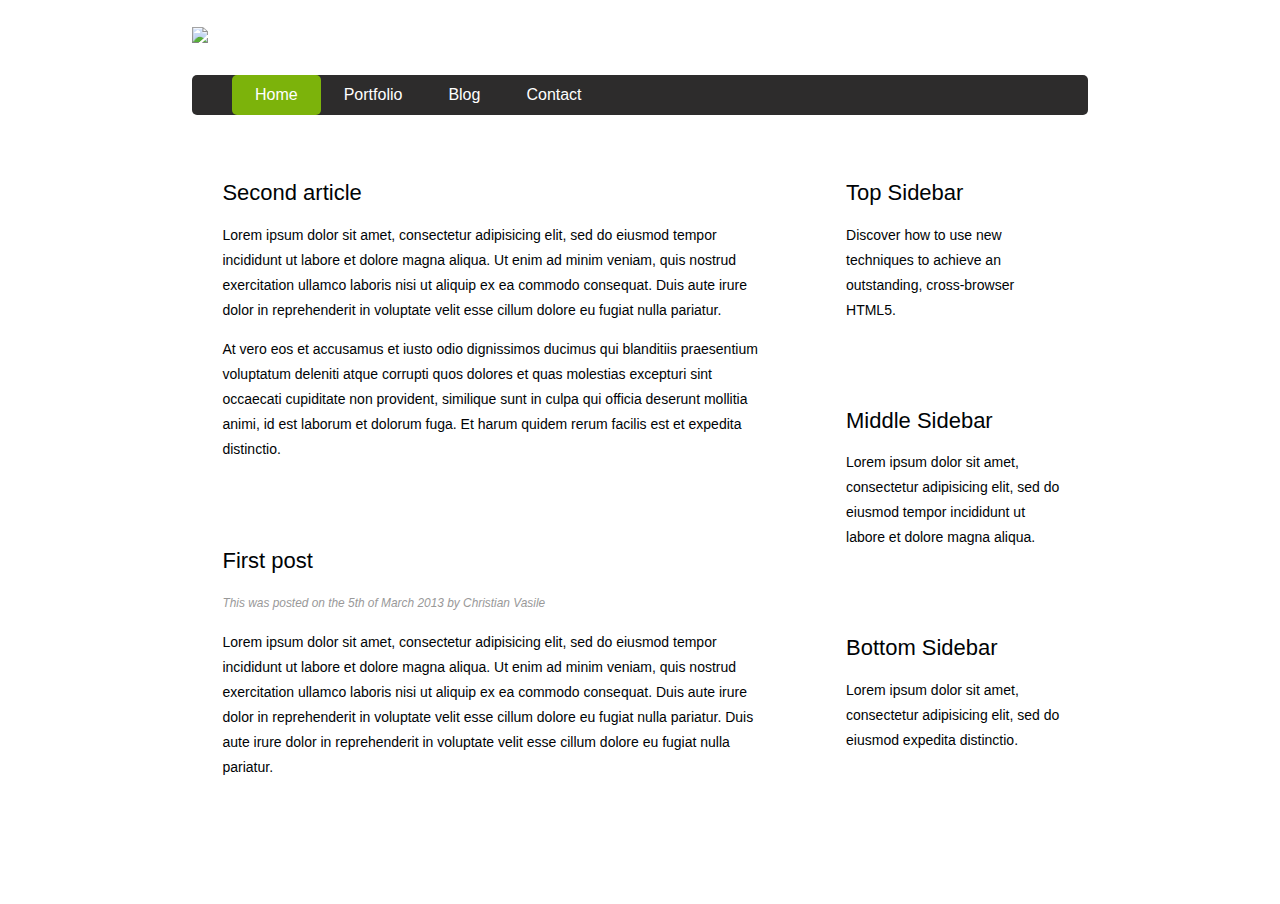
==== index.html @ ff4a73d7 "Add files via upload" ====
<!DOCTYPE html>
<html lang="en">
<head>
	<title>Skolasdarbs_v2</title>
	<meta charset="utf-8" />
	<link rel="stylesheet" href="style.css" type="text/css" />
		
		<link rel="icon" href="images/favicon.ico" type="image/x-icon" />

	<meta name="viewport" content="width=device-width, initial-scale=1.0">

</head>

<body class="body">
	
	<header class="mainHeader">
		<img src="img/logo.png">
		<nav><ul>
			<li class="active"><a href="http://jh.id.lv">Home</a></li>
			<li><a href="#">Portfolio</a></li>
			<li><a href="#">Blog</a></li>
			<li><a href="#">Contact</a></li>
		</ul></nav>
	</header>
		
	<div class="mainContent">
		<div class="content">	
				<article class="topcontent">	
					<header>
						<h2>Second article</h2>
					</header>
					
					<footer>
						<p class="post-info"></p>
					</footer>
					
					<content>
						<p>Lorem ipsum dolor sit amet, consectetur adipisicing elit, sed do eiusmod tempor incididunt ut labore et dolore magna aliqua. Ut enim ad minim veniam, quis nostrud exercitation ullamco laboris nisi ut aliquip ex ea commodo consequat. Duis aute irure dolor in reprehenderit in voluptate velit esse cillum dolore eu fugiat nulla pariatur. </p>
						<p>At vero eos et accusamus et iusto odio dignissimos ducimus qui blanditiis praesentium voluptatum deleniti atque corrupti quos dolores et quas molestias excepturi sint occaecati cupiditate non provident, similique sunt in culpa qui officia deserunt mollitia animi, id est laborum et dolorum fuga. Et harum quidem rerum facilis est et expedita distinctio.</p>
					</content>
					
				</article>

				<article class="bottomcontent">	
					<header>
						<h2>First post</h2>
					</header>

					<footer>
						<p class="post-info">This was posted on the 5th of March 2013 by Christian Vasile</p>
					</footer>
					
					<content>
						<p>Lorem ipsum dolor sit amet, consectetur adipisicing elit, sed do eiusmod tempor incididunt ut labore et dolore magna aliqua. Ut enim ad minim veniam, quis nostrud exercitation ullamco laboris nisi ut aliquip ex ea commodo consequat. Duis aute irure dolor in reprehenderit in voluptate velit esse cillum dolore eu fugiat nulla pariatur. Duis aute irure dolor in reprehenderit in voluptate velit esse cillum dolore eu fugiat nulla pariatur.</p>
					</content>
				
				</article>
		</div>
			
				<aside class="top-sidebar">
					<article>
					<h2>Top Sidebar</h2>
					<p>Discover how to use new techniques to achieve an outstanding, cross-browser HTML5.</p>
				    </article>
				</aside>
				
				<aside class="middle-sidebar">
					<article>
					<h2>Middle Sidebar</h2>
					<p>Lorem ipsum dolor sit amet, consectetur adipisicing elit, sed do eiusmod tempor incididunt ut labore et dolore magna aliqua.</p>
				    </article>
				</aside>				

				<aside class="bottom-sidebar">
					<article>
					<h2>Bottom Sidebar</h2>
					<p>Lorem ipsum dolor sit amet, consectetur adipisicing elit, sed do eiusmod expedita distinctio.</p>
				    </article>
				</aside>	
	</div>
	
	<footer class="mainFooter">
		<p>Copyright &copy; 2016  -GV-  </p>
	</footer>

</body>
</html>
---- style.css ----
/* ===========================
   ======= Body style ======== 
   =========================== */
   
body {
	background-image: url('images/back4.jpg');
	color: #000305;
	font-size: 87.5%; /* Base font size: 14px */
	font-family: 'Trebuchet MS', Trebuchet, 'Lucida Sans Unicode', 'Lucida Grande', 'Lucida Sans', Arial, sans-serif;
	line-height: 1.429;
	margin: 0;
	padding: 0;
	text-align: left;
	 no-repeat center center fixed;
	  -webkit-background-size: cover;
    -moz-background-size: cover;
    -o-background-size: cover;
    background-size: cover;
   background-repeat: no-repeat;
    background-attachment: fixed;
    
	}
	
.body {
	clear: both; 
	margin: 0 auto; 
	width: 70%;
}
	
/* ===========================
   ========= Headings ======== 
   =========================== */
h2 {font-size: 1.571em}	/* 22px */
h3 {font-size: 1.429em}	/* 20px */
h4 {font-size: 1.286em}	/* 18px */
h5 {font-size: 1.143em}	/* 16px */
h6 {font-size: 1em}		/* 14px */

h2, h3, h4, h5, h6 {
	font-weight: 400;
	line-height: 1.1;
	margin-bottom: .8em;
}

/* ===========================
   ======= Anchor style ====== 
   =========================== */
a {
	outline: 0;
	}

a img {
	border: 0px; 
	text-decoration: none;
}

a:link, a:visited {
	color: #CF5C3F;
	padding: 0 1px;
	text-decoration: none;
}

a:hover, a:active {
	background-color: #CF5C3F;
	color: #fff;
	text-decoration: none;
}

/* ===========================
   ===== Main Navigation ===== 
   =========================== */
   
.mainHeader nav {
	background: #2d2c2c;
	font-size: 1.143em;
	height: 40px;
	line-height: 30px;
	margin: 0 auto 30px auto;
	text-align: center;
	border-radius: 5px;
	-moz-border-radius: 5px;
	-webkit-border-radius: 5px;
}
	
.mainHeader nav ul {
	list-style: none; 
	margin: 0 auto;
}

.mainHeader nav ul li {
	float: left; 
	display: inline; 
}
	
.mainHeader nav a:link, .mainHeader nav a:visited {
	color: #fff;
	display: inline-block;
	height: 30px;
	padding: 5px 23px;
	text-decoration: none;
}
.mainHeader nav a:hover, .mainHeader nav a:active,
.mainHeader nav .active a:link, .mainHeader nav .active a:visited {
	background: #7cb30b;
	color: #fff;
	text-shadow: none !important;
}
	
.mainHeader nav li a {
	border-radius: 5px;
	-moz-border-radius: 5px;
	-webkit-border-radius: 5px;
}

.mainHeader img {
	width: 30%;
	height: auto;
	margin: 3% 0;
}

/* ===========================
   ======= Content Area ====== 
   =========================== */

.mainContent {
	overflow: hidden;
	line-height: 25px;
	border-radius: 5px;
	-moz-border-radius: 5px;
	-webkit-border-radius: 5px;
}

.topcontent {
	background-color: #FFF;
	border-radius: 5px;
	-moz-border-radius: 5px;
	-webkit-border-radius: 5px;	
	padding: 3% 5%;	
	margin-bottom: 3%;
}

.bottomcontent {
	background-color: #FFF;	
	border-radius: 5px;
	-moz-border-radius: 5px;
	-webkit-border-radius: 5px;	
	padding: 3% 5%;
}

.content {
	width: 68%;
	float: left;
	border-radius: 5px;
	-moz-border-radius: 5px;
	-webkit-border-radius: 5px;	
}

.post-info {
	font-style: italic;
	color: #999;
	font-size: 85%;
}

/* ===========================
   ======== Sidebar ========== 
   =========================== */

.top-sidebar {
	width: 24%;
	float: left;
	margin-left: 2%;
	border-radius: 5px;
	-moz-border-radius: 5px;
	-webkit-border-radius: 5px;	
	background-color: #FFF;	
	padding: 2% 3%;
	margin-bottom: 2%;
}

.middle-sidebar {
	width: 24%;
	float: left;
	margin-left: 2%;
	border-radius: 5px;
	-moz-border-radius: 5px;
	-webkit-border-radius: 5px;	
	background-color: #FFF;	
	padding: 2% 3%;
	margin-bottom: 2%;
}

.bottom-sidebar {
	width: 24%;
	float: left;
	margin-left: 2%;
	border-radius: 5px;
	-moz-border-radius: 5px;
	-webkit-border-radius: 5px;	
	background-color: #FFF;	
	padding: 2% 3%;
}

/* ===========================
   ========= Footer ========== 
   =========================== */

.mainFooter {
	width: 100%;
	float: left;
	margin-top: 2%;
	margin-bottom: 2%;
	padding-left: 0;
	 background-image: url("images/footer.gif");
	border-radius: 5px;
	-moz-border-radius: 5px;
	-webkit-border-radius: 5px;	
	color: #FFF;	
	text-align: center;
}

.mainFooter p {
	width: 91%;
	margin: 2% auto;
}

/* ===========================
   ====== Media Queries ====== 
   =========================== */

@media only screen and (min-width : 150px) and (max-width : 780px)
{
	.body {
		clear: both; 
		margin: 0 auto; 
		width: 90%;
		font-size: 90%;
	}
	
	.mainHeader nav {
		background: #666;
		font-size: 1.143em;
		height: 160px;
		line-height: 30px;
		margin-bottom: 0;
		border-radius: 5px;
		-moz-border-radius: 5px;
		-webkit-border-radius: 5px;
	}
		
	.mainHeader nav ul {
		list-style: none; 
		margin: 0 auto;
		padding-left: 0;
	}
	
	.mainHeader nav li {
		margin-left: 0 auto;
		width: 100%;
	}
	
	.mainHeader nav a:link, .mainHeader nav a:visited {
		color: #FFF;
		display: block;
		height: 30px;
		padding: 5px 0;
		text-decoration: none;
	}
	
	.mainHeader nav a:active,
	.mainHeader nav .active a:link, .mainHeader nav .active a:visited {
		background: #CF5C3F;
		color: #fff;
		text-shadow: none !important;
	}
		
	.mainHeader nav li a {
		border-radius: 5px;
		-moz-border-radius: 5px;
		-webkit-border-radius: 5px;
			
		border-radius: 5px;
		-moz-border-radius: 5px;
		-webkit-border-radius: 5px;
	}
	
	.mainHeader img {
		width: 100%;
		height: auto;
		margin-bottom: 3%;
	}
	
	.mainContent {
		overflow: hidden;
		line-height: 25px;
		border-radius: 5px;
		-moz-border-radius: 5px;
		-webkit-border-radius: 5px;
		margin-top: 4%;
		margin-bottom: 2%;
	}
	
	.topcontent {
		background-color: #FFF;
		border-radius: 5px;
		-moz-border-radius: 5px;
		-webkit-border-radius: 5px;	
		padding: 2% 5%;
		margin-bottom: 4%;
	}
	
	.bottomcontent {
		background-color: #FFF;	
		border-radius: 5px;
		-moz-border-radius: 5px;
		-webkit-border-radius: 5px;	
		padding: 2% 5%;
	}
	
	.content {
		width: 100%;
		float: left;
		border-radius: 5px;
		-moz-border-radius: 5px;
		-webkit-border-radius: 5px;	
	}	

	.post-info {
		display: none;
	}
	
	.top-sidebar {
		width: 86%;
		float: left;
		border-radius: 5px;
		-moz-border-radius: 5px;
		-webkit-border-radius: 5px;	
		background-color: #FFF;	
		margin-top: 4%;
		margin-left: 0;
		padding: 0 7%;
		margin-bottom: 0;		
	}
	
	.top-sidebar p {
		width: 90%;
	}

	.middle-sidebar {
		width: 86%;
		float: left;
		border-radius: 5px;
		-moz-border-radius: 5px;
		-webkit-border-radius: 5px;	
		background-color: #FFF;	
		margin-top: 4%;
		margin-left: 0;
		padding: 0 7%;
		margin-bottom: 0;	
	}
	
	.middle-sidebar p {
		width: 90%;
	}
	
	.bottom-sidebar {
		width: 86%;
		float: left;
		border-radius: 5px;
		-moz-border-radius: 5px;
		-webkit-border-radius: 5px;	
		background-color: #FFF;	
		margin-top: 4%;
		margin-left: 0%;
		padding: 0 7%;
		margin-bottom: 1%;
	}
	
	.bottom-sidebar p {
		width: 90%;
	}
		
	.mainFooter {
		width: 100%;
		float: left;
		margin: 2% 0;
		padding-left: 0;
		 background-image: url("images/footer.gif");
		border-radius: 5px;
		-moz-border-radius: 5px;
		-webkit-border-radius: 5px;	
		color: #FFF;	
	}
	
	.mainFooter p {
		width: 86%;
		margin: 2% auto;
	}
}
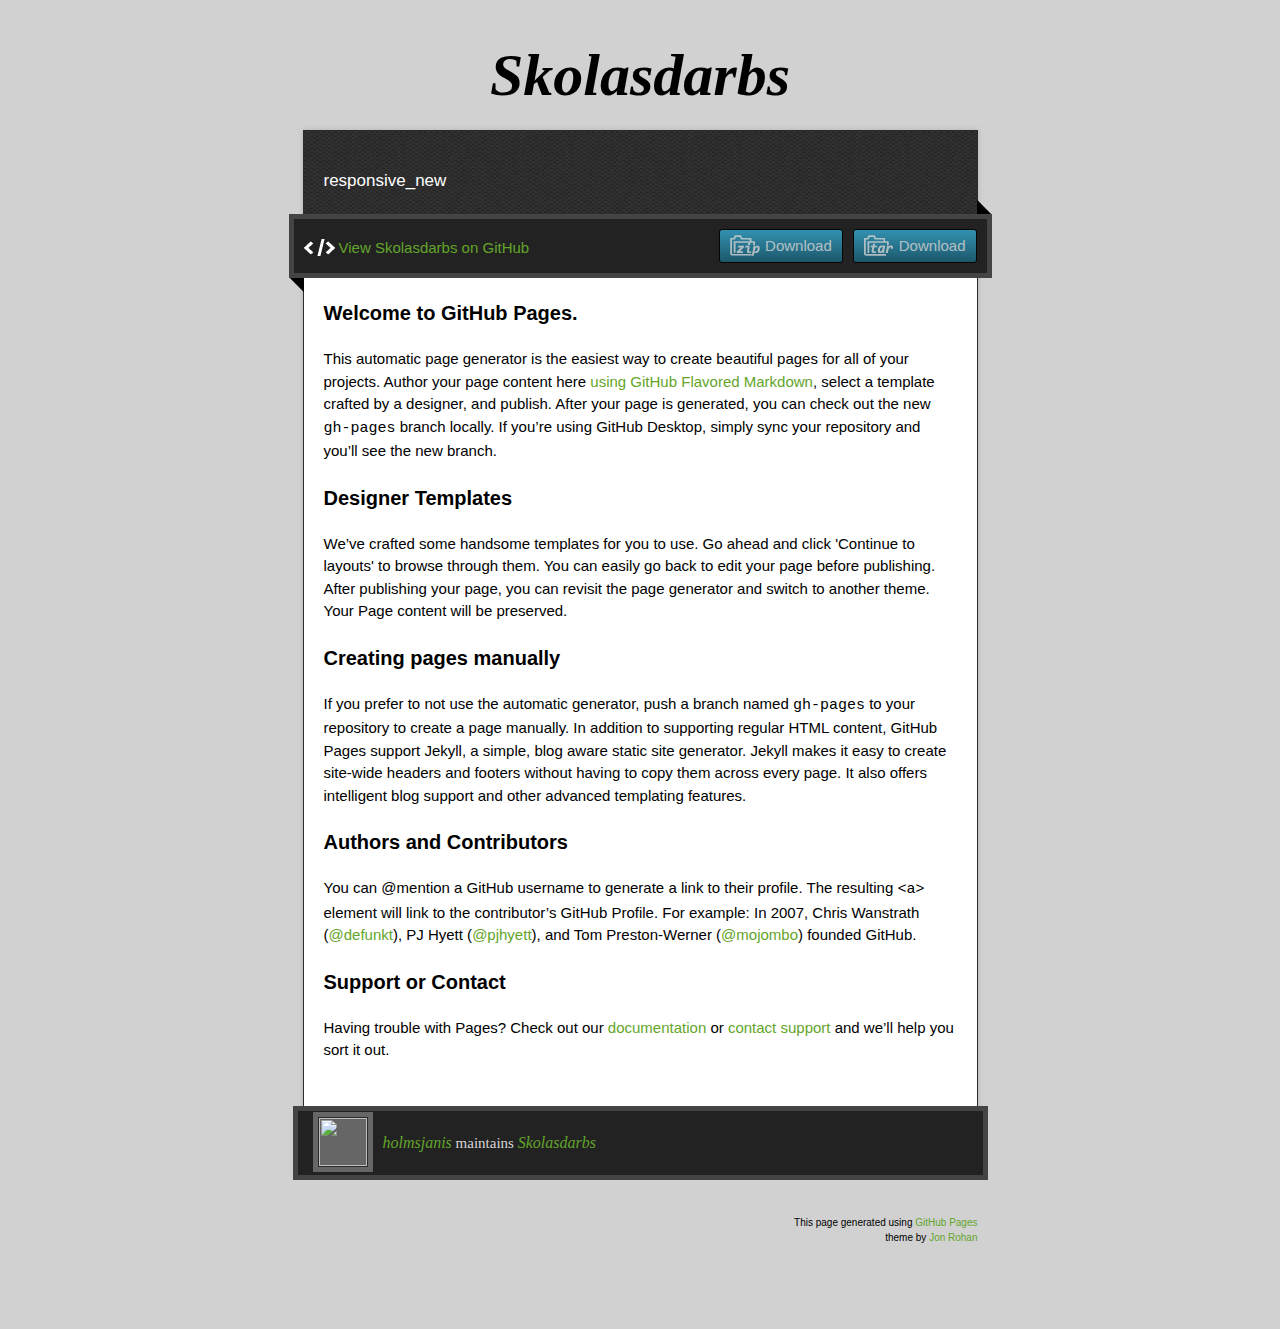
==== commit 41d675a2: "Create gh-pages branch via GitHub" ====
--- a/index.html
+++ b/index.html
@@ -1,88 +1,85 @@
-
-<!DOCTYPE html>
-<html lang="en">
-<head>
-	<title>Skolasdarbs_v2</title>
-	<meta charset="utf-8" />
-	<link rel="stylesheet" href="style.css" type="text/css" />
-		
-		<link rel="icon" href="images/favicon.ico" type="image/x-icon" />
-
-	<meta name="viewport" content="width=device-width, initial-scale=1.0">
-
-</head>
-
-<body class="body">
-	
-	<header class="mainHeader">
-		<img src="img/logo.png">
-		<nav><ul>
-			<li class="active"><a href="http://jh.id.lv">Home</a></li>
-			<li><a href="#">Portfolio</a></li>
-			<li><a href="#">Blog</a></li>
-			<li><a href="#">Contact</a></li>
-		</ul></nav>
-	</header>
-		
-	<div class="mainContent">
-		<div class="content">	
-				<article class="topcontent">	
-					<header>
-						<h2>Second article</h2>
-					</header>
-					
-					<footer>
-						<p class="post-info"></p>
-					</footer>
-					
-					<content>
-						<p>Lorem ipsum dolor sit amet, consectetur adipisicing elit, sed do eiusmod tempor incididunt ut labore et dolore magna aliqua. Ut enim ad minim veniam, quis nostrud exercitation ullamco laboris nisi ut aliquip ex ea commodo consequat. Duis aute irure dolor in reprehenderit in voluptate velit esse cillum dolore eu fugiat nulla pariatur. </p>
-						<p>At vero eos et accusamus et iusto odio dignissimos ducimus qui blanditiis praesentium voluptatum deleniti atque corrupti quos dolores et quas molestias excepturi sint occaecati cupiditate non provident, similique sunt in culpa qui officia deserunt mollitia animi, id est laborum et dolorum fuga. Et harum quidem rerum facilis est et expedita distinctio.</p>
-					</content>
-					
-				</article>
-
-				<article class="bottomcontent">	
-					<header>
-						<h2>First post</h2>
-					</header>
-
-					<footer>
-						<p class="post-info">This was posted on the 5th of March 2013 by Christian Vasile</p>
-					</footer>
-					
-					<content>
-						<p>Lorem ipsum dolor sit amet, consectetur adipisicing elit, sed do eiusmod tempor incididunt ut labore et dolore magna aliqua. Ut enim ad minim veniam, quis nostrud exercitation ullamco laboris nisi ut aliquip ex ea commodo consequat. Duis aute irure dolor in reprehenderit in voluptate velit esse cillum dolore eu fugiat nulla pariatur. Duis aute irure dolor in reprehenderit in voluptate velit esse cillum dolore eu fugiat nulla pariatur.</p>
-					</content>
-				
-				</article>
-		</div>
-			
-				<aside class="top-sidebar">
-					<article>
-					<h2>Top Sidebar</h2>
-					<p>Discover how to use new techniques to achieve an outstanding, cross-browser HTML5.</p>
-				    </article>
-				</aside>
-				
-				<aside class="middle-sidebar">
-					<article>
-					<h2>Middle Sidebar</h2>
-					<p>Lorem ipsum dolor sit amet, consectetur adipisicing elit, sed do eiusmod tempor incididunt ut labore et dolore magna aliqua.</p>
-				    </article>
-				</aside>				
-
-				<aside class="bottom-sidebar">
-					<article>
-					<h2>Bottom Sidebar</h2>
-					<p>Lorem ipsum dolor sit amet, consectetur adipisicing elit, sed do eiusmod expedita distinctio.</p>
-				    </article>
-				</aside>	
-	</div>
-	
-	<footer class="mainFooter">
-		<p>Copyright &copy; 2016  -GV-  </p>
-	</footer>
-
-</body>
-</html>+<!doctype html>
+<!-- The Time Machine GitHub pages theme was designed and developed by Jon Rohan, on Feb 7, 2012. -->
+<!-- Follow him for fun. http://twitter.com/jonrohan. Tail his code on https://github.com/jonrohan -->
+<html>
+<head>
+  <meta charset="utf-8">
+  <meta http-equiv="X-UA-Compatible" content="IE=edge,chrome=1">
+
+  <link rel="stylesheet" href="stylesheets/stylesheet.css" media="screen">
+  <link rel="stylesheet" href="stylesheets/github-dark.css">
+  <script type="text/javascript" src="https://ajax.googleapis.com/ajax/libs/jquery/1.7.1/jquery.min.js"></script>
+  <script type="text/javascript" src="javascripts/script.js"></script>
+
+  <title>Skolasdarbs</title>
+  <meta name="description" content="responsive_new">
+
+  <meta name="viewport" content="width=device-width,initial-scale=1">
+
+</head>
+
+<body>
+
+  <div class="wrapper">
+    <header>
+      <h1 class="title">Skolasdarbs</h1>
+    </header>
+    <div id="container">
+      <p class="tagline">responsive_new</p>
+      <div id="main" role="main">
+        <div class="download-bar">
+        <div class="inner">
+          <a href="https://github.com/holmsjanis/skolasdarbs/tarball/master" class="download-button tar"><span>Download</span></a>
+          <a href="https://github.com/holmsjanis/skolasdarbs/zipball/master" class="download-button zip"><span>Download</span></a>
+          <a href="https://github.com/holmsjanis/skolasdarbs" class="code">View Skolasdarbs on GitHub</a>
+        </div>
+        <span class="blc"></span><span class="trc"></span>
+        </div>
+        <article class="markdown-body">
+          <h3>
+<a id="welcome-to-github-pages" class="anchor" href="#welcome-to-github-pages" aria-hidden="true"><span aria-hidden="true" class="octicon octicon-link"></span></a>Welcome to GitHub Pages.</h3>
+
+<p>This automatic page generator is the easiest way to create beautiful pages for all of your projects. Author your page content here <a href="https://guides.github.com/features/mastering-markdown/">using GitHub Flavored Markdown</a>, select a template crafted by a designer, and publish. After your page is generated, you can check out the new <code>gh-pages</code> branch locally. If you’re using GitHub Desktop, simply sync your repository and you’ll see the new branch.</p>
+
+<h3>
+<a id="designer-templates" class="anchor" href="#designer-templates" aria-hidden="true"><span aria-hidden="true" class="octicon octicon-link"></span></a>Designer Templates</h3>
+
+<p>We’ve crafted some handsome templates for you to use. Go ahead and click 'Continue to layouts' to browse through them. You can easily go back to edit your page before publishing. After publishing your page, you can revisit the page generator and switch to another theme. Your Page content will be preserved.</p>
+
+<h3>
+<a id="creating-pages-manually" class="anchor" href="#creating-pages-manually" aria-hidden="true"><span aria-hidden="true" class="octicon octicon-link"></span></a>Creating pages manually</h3>
+
+<p>If you prefer to not use the automatic generator, push a branch named <code>gh-pages</code> to your repository to create a page manually. In addition to supporting regular HTML content, GitHub Pages support Jekyll, a simple, blog aware static site generator. Jekyll makes it easy to create site-wide headers and footers without having to copy them across every page. It also offers intelligent blog support and other advanced templating features.</p>
+
+<h3>
+<a id="authors-and-contributors" class="anchor" href="#authors-and-contributors" aria-hidden="true"><span aria-hidden="true" class="octicon octicon-link"></span></a>Authors and Contributors</h3>
+
+<p>You can @mention a GitHub username to generate a link to their profile. The resulting <code>&lt;a&gt;</code> element will link to the contributor’s GitHub Profile. For example: In 2007, Chris Wanstrath (<a href="https://github.com/defunkt" class="user-mention">@defunkt</a>), PJ Hyett (<a href="https://github.com/pjhyett" class="user-mention">@pjhyett</a>), and Tom Preston-Werner (<a href="https://github.com/mojombo" class="user-mention">@mojombo</a>) founded GitHub.</p>
+
+<h3>
+<a id="support-or-contact" class="anchor" href="#support-or-contact" aria-hidden="true"><span aria-hidden="true" class="octicon octicon-link"></span></a>Support or Contact</h3>
+
+<p>Having trouble with Pages? Check out our <a href="https://help.github.com/pages">documentation</a> or <a href="https://github.com/contact">contact support</a> and we’ll help you sort it out.</p>
+        </article>
+      </div>
+    </div>
+    <footer>
+      <div class="owner">
+      <p><a href="https://github.com/holmsjanis" class="avatar"><img src="https://avatars2.githubusercontent.com/u/23398047?v=3&amp;s=60" width="48" height="48"></a> <a href="https://github.com/holmsjanis">holmsjanis</a> maintains <a href="https://github.com/holmsjanis/skolasdarbs">Skolasdarbs</a></p>
+
+
+      </div>
+      <div class="creds">
+        <small>This page generated using <a href="https://pages.github.com/">GitHub Pages</a><br>theme by <a href="https://twitter.com/jonrohan/">Jon Rohan</a></small>
+      </div>
+    </footer>
+  </div>
+  <div class="current-section">
+    <a href="#top">Scroll to top</a>
+    <a href="https://github.com/holmsjanis/skolasdarbs/tarball/master" class="tar">tar</a><a href="https://github.com/holmsjanis/skolasdarbs/zipball/master" class="zip">zip</a><a href="" class="code">source code</a>
+    <p class="name"></p>
+  </div>
+
+  
+</body>
+</html>
--- a/stylesheets/stylesheet.css
+++ b/stylesheets/stylesheet.css
@@ -0,0 +1,966 @@
+/*! normalize.css v3.0.0 | MIT License | git.io/normalize */
+
+/**
+ * 1. Set default font family to sans-serif.
+ * 2. Prevent iOS text size adjust after orientation change, without disabling
+ *    user zoom.
+ */
+
+html {
+  font-family: sans-serif; /* 1 */
+  -ms-text-size-adjust: 100%; /* 2 */
+  -webkit-text-size-adjust: 100%; /* 2 */
+}
+
+/**
+ * Remove default margin.
+ */
+
+body {
+  margin: 0;
+}
+
+/* HTML5 display definitions
+   ========================================================================== */
+
+/**
+ * Correct `block` display not defined for any HTML5 element in IE 8/9.
+ * Correct `block` display not defined for `details` or `summary` in IE 10/11 and Firefox.
+ * Correct `block` display not defined for `main` in IE 11.
+ */
+
+article,
+aside,
+details,
+figcaption,
+figure,
+footer,
+header,
+hgroup,
+main,
+nav,
+section,
+summary {
+  display: block;
+}
+
+/**
+ * 1. Correct `inline-block` display not defined in IE 8/9.
+ * 2. Normalize vertical alignment of `progress` in Chrome, Firefox, and Opera.
+ */
+
+audio,
+canvas,
+progress,
+video {
+  display: inline-block; /* 1 */
+  vertical-align: baseline; /* 2 */
+}
+
+/**
+ * Prevent modern browsers from displaying `audio` without controls.
+ * Remove excess height in iOS 5 devices.
+ */
+
+audio:not([controls]) {
+  display: none;
+  height: 0;
+}
+
+/**
+ * Address `[hidden]` styling not present in IE 8/9/10.
+ * Hide the `template` element in IE 8/9/11, Safari, and Firefox < 22.
+ */
+
+[hidden],
+template {
+  display: none;
+}
+
+/* Links
+   ========================================================================== */
+
+/**
+ * Remove the gray background color from active links in IE 10.
+ */
+
+a {
+  background: transparent;
+}
+
+/**
+ * Improve readability when focused and also mouse hovered in all browsers.
+ */
+
+a:active,
+a:hover {
+  outline: 0;
+}
+
+/* Text-level semantics
+   ========================================================================== */
+
+/**
+ * Address styling not present in IE 8/9/10/11, Safari, and Chrome.
+ */
+
+abbr[title] {
+  border-bottom: 1px dotted;
+}
+
+/**
+ * Address style set to `bolder` in Firefox 4+, Safari, and Chrome.
+ */
+
+b,
+strong {
+  font-weight: bold;
+}
+
+/**
+ * Address styling not present in Safari and Chrome.
+ */
+
+dfn {
+  font-style: italic;
+}
+
+/**
+ * Address variable `h1` font-size and margin within `section` and `article`
+ * contexts in Firefox 4+, Safari, and Chrome.
+ */
+
+h1 {
+  font-size: 2em;
+  margin: 0.67em 0;
+}
+
+/**
+ * Address styling not present in IE 8/9.
+ */
+
+mark {
+  background: #ff0;
+  color: #000;
+}
+
+/**
+ * Address inconsistent and variable font size in all browsers.
+ */
+
+small {
+  font-size: 80%;
+}
+
+/**
+ * Prevent `sub` and `sup` affecting `line-height` in all browsers.
+ */
+
+sub,
+sup {
+  font-size: 75%;
+  line-height: 0;
+  position: relative;
+  vertical-align: baseline;
+}
+
+sup {
+  top: -0.5em;
+}
+
+sub {
+  bottom: -0.25em;
+}
+
+/* Embedded content
+   ========================================================================== */
+
+/**
+ * Remove border when inside `a` element in IE 8/9/10.
+ */
+
+img {
+  border: 0;
+}
+
+/**
+ * Correct overflow not hidden in IE 9/10/11.
+ */
+
+svg:not(:root) {
+  overflow: hidden;
+}
+
+/* Grouping content
+   ========================================================================== */
+
+/**
+ * Address margin not present in IE 8/9 and Safari.
+ */
+
+figure {
+  margin: 1em 40px;
+}
+
+/**
+ * Address differences between Firefox and other browsers.
+ */
+
+hr {
+  -moz-box-sizing: content-box;
+  box-sizing: content-box;
+  height: 0;
+}
+
+/**
+ * Contain overflow in all browsers.
+ */
+
+pre {
+  overflow: auto;
+}
+
+/**
+ * Address odd `em`-unit font size rendering in all browsers.
+ */
+
+code,
+kbd,
+pre,
+samp {
+  font-family: monospace, monospace;
+  font-size: 1em;
+}
+
+/* Forms
+   ========================================================================== */
+
+/**
+ * Known limitation: by default, Chrome and Safari on OS X allow very limited
+ * styling of `select`, unless a `border` property is set.
+ */
+
+/**
+ * 1. Correct color not being inherited.
+ *    Known issue: affects color of disabled elements.
+ * 2. Correct font properties not being inherited.
+ * 3. Address margins set differently in Firefox 4+, Safari, and Chrome.
+ */
+
+button,
+input,
+optgroup,
+select,
+textarea {
+  color: inherit; /* 1 */
+  font: inherit; /* 2 */
+  margin: 0; /* 3 */
+}
+
+/**
+ * Address `overflow` set to `hidden` in IE 8/9/10/11.
+ */
+
+button {
+  overflow: visible;
+}
+
+/**
+ * Address inconsistent `text-transform` inheritance for `button` and `select`.
+ * All other form control elements do not inherit `text-transform` values.
+ * Correct `button` style inheritance in Firefox, IE 8/9/10/11, and Opera.
+ * Correct `select` style inheritance in Firefox.
+ */
+
+button,
+select {
+  text-transform: none;
+}
+
+/**
+ * 1. Avoid the WebKit bug in Android 4.0.* where (2) destroys native `audio`
+ *    and `video` controls.
+ * 2. Correct inability to style clickable `input` types in iOS.
+ * 3. Improve usability and consistency of cursor style between image-type
+ *    `input` and others.
+ */
+
+button,
+html input[type="button"], /* 1 */
+input[type="reset"],
+input[type="submit"] {
+  -webkit-appearance: button; /* 2 */
+  cursor: pointer; /* 3 */
+}
+
+/**
+ * Re-set default cursor for disabled elements.
+ */
+
+button[disabled],
+html input[disabled] {
+  cursor: default;
+}
+
+/**
+ * Remove inner padding and border in Firefox 4+.
+ */
+
+button::-moz-focus-inner,
+input::-moz-focus-inner {
+  border: 0;
+  padding: 0;
+}
+
+/**
+ * Address Firefox 4+ setting `line-height` on `input` using `!important` in
+ * the UA stylesheet.
+ */
+
+input {
+  line-height: normal;
+}
+
+/**
+ * It's recommended that you don't attempt to style these elements.
+ * Firefox's implementation doesn't respect box-sizing, padding, or width.
+ *
+ * 1. Address box sizing set to `content-box` in IE 8/9/10.
+ * 2. Remove excess padding in IE 8/9/10.
+ */
+
+input[type="checkbox"],
+input[type="radio"] {
+  box-sizing: border-box; /* 1 */
+  padding: 0; /* 2 */
+}
+
+/**
+ * Fix the cursor style for Chrome's increment/decrement buttons. For certain
+ * `font-size` values of the `input`, it causes the cursor style of the
+ * decrement button to change from `default` to `text`.
+ */
+
+input[type="number"]::-webkit-inner-spin-button,
+input[type="number"]::-webkit-outer-spin-button {
+  height: auto;
+}
+
+/**
+ * 1. Address `appearance` set to `searchfield` in Safari and Chrome.
+ * 2. Address `box-sizing` set to `border-box` in Safari and Chrome
+ *    (include `-moz` to future-proof).
+ */
+
+input[type="search"] {
+  -webkit-appearance: textfield; /* 1 */
+  -moz-box-sizing: content-box;
+  -webkit-box-sizing: content-box; /* 2 */
+  box-sizing: content-box;
+}
+
+/**
+ * Remove inner padding and search cancel button in Safari and Chrome on OS X.
+ * Safari (but not Chrome) clips the cancel button when the search input has
+ * padding (and `textfield` appearance).
+ */
+
+input[type="search"]::-webkit-search-cancel-button,
+input[type="search"]::-webkit-search-decoration {
+  -webkit-appearance: none;
+}
+
+/**
+ * Define consistent border, margin, and padding.
+ */
+
+fieldset {
+  border: 1px solid #c0c0c0;
+  margin: 0 2px;
+  padding: 0.35em 0.625em 0.75em;
+}
+
+/**
+ * 1. Correct `color` not being inherited in IE 8/9/10/11.
+ * 2. Remove padding so people aren't caught out if they zero out fieldsets.
+ */
+
+legend {
+  border: 0; /* 1 */
+  padding: 0; /* 2 */
+}
+
+/**
+ * Remove default vertical scrollbar in IE 8/9/10/11.
+ */
+
+textarea {
+  overflow: auto;
+}
+
+/**
+ * Don't inherit the `font-weight` (applied by a rule above).
+ * NOTE: the default cannot safely be changed in Chrome and Safari on OS X.
+ */
+
+optgroup {
+  font-weight: bold;
+}
+
+/* Tables
+   ========================================================================== */
+
+/**
+ * Remove most spacing between table cells.
+ */
+
+table {
+  border-collapse: collapse;
+  border-spacing: 0;
+}
+
+td,
+th {
+  padding: 0;
+}
+
+
+/* Style */
+
+body {
+  font-size: 15px;
+  font-family: Arial, Arial, Helvetica, sans-serif;
+  line-height: 1.5;
+  background: #D1D1D1;
+}
+
+a {
+  color: #63a52a;
+  text-decoration: none;
+  transition: opacity ease-in-out 0.3s;
+  -webkit-transition: opacity ease-in-out 0.3s;  /* Safari <=6.1, Android <= 4.3 */
+}
+
+a:hover {
+  text-decoration: underline;
+  color: #90D355;
+}
+
+h1.title {
+  margin: 30px 20px 10px;
+  font-size: 60px;
+  font-weight: bold;
+  font-style: italic;
+  font-family:Georgia, serif;
+  text-align: center;
+}
+
+.wrapper {
+  width: 675px;
+  margin: 0 auto;
+}
+
+#container {
+  border: 1px solid #2a2a2a;
+  background: #ddd url(../images/pattern.png);
+  box-shadow: 0 0 5px #b1b1b1;
+}
+
+p.tagline {
+  padding: 20px 20px 0;
+  color: #fff;
+  font-size: 17px;
+}
+
+#main {
+  margin-top: 20px;
+  padding: 0 20px 90px;
+  background-color: #fff;
+}
+
+.download-bar {
+  background: #222;
+  border: 5px solid #444;
+  padding: 10px;
+  margin: 0 -35px 20px;
+  position: relative;
+}
+
+.download-bar .inner {
+  overflow: hidden;
+}
+
+.download-bar .watch-fork iframe {
+  display: block;
+  float: left;
+  border-right: 1px solid #ddd;
+  padding-right: 5px;
+}
+.download-bar .watch-fork iframe.last {
+  border-right: 0 none;
+  padding-right: 0;
+  padding-left: 5px;
+  border-left: 1px solid #fff;
+}
+.download-bar .watch-fork {
+  overflow: hidden;
+  float: right;
+  background-color: #eee;
+  padding: 5px;
+  border-radius: 3px;
+}
+
+.download-bar .blc {
+  border: 10px solid black;
+  border-color: transparent transparent black;
+  width: 0;
+  height: 0;
+  display: block;
+  position: absolute;
+  bottom: -15px;
+  left: 0;
+  transform: rotate(45deg);
+  -ms-transform: rotate(45deg);  /* IE9 */
+  -webkit-transform: rotate(45deg); /* 2014 current */
+}
+
+.download-bar .trc {
+  border: 10px solid black;
+  border-color:  black transparent transparent;
+  width: 0;
+  height: 0;
+  display: block;
+  position: absolute;
+  top: -15px;
+  right: 0;
+  transform: rotate(45deg);
+  -ms-transform: rotate(45deg);  /* IE9 */
+  -webkit-transform: rotate(45deg); /* 2014 current */
+}
+
+.download-bar .avatar {
+  border: 1px solid black;
+  display: block;
+  padding: 4px;
+  float: left;
+}
+
+.download-bar .avatar img {
+  display: block;
+}
+
+.download-bar a.code {
+  background: transparent url(../images/code.png) no-repeat 0 2px;
+  padding-left: 35px;
+  margin-top: 8px;
+  display: block;
+  float: left;
+  text-indent: 0;
+  width: auto;
+  height: auto;
+  opacity: 1;
+  filter:alpha(opacity=100);  /* IE 5-7 */
+}
+
+.current-section {
+  position: fixed;
+  top: 0;
+  left: 50%;
+  width: 693px;
+  margin-left: -352px;
+  background: #222;
+  border: 5px solid #444;
+  color: #fff;
+  opacity: 0;
+  visibility: hidden;
+  transition: opacity ease-in-out 0.3s;
+  -webkit-transition: opacity ease-in-out 0.3s;  /* Safari <=6.1, Android <= 4.3 */
+}
+
+.current-section p {
+  padding: 5px 27px;
+  font-size: 24px;
+  font-weight: bold;
+}
+
+.current-section a {
+  float: right;
+  text-indent: -10000px;
+  background: transparent url(../images/top.png) no-repeat 0 0;
+  width: 20px;
+  height: 20px;
+  opacity: 0.8;
+  margin-right: 12px;
+  margin-top: 12px;
+  opacity: 0.8;
+  filter:alpha(opacity=80);  /* IE 5-7 */
+  transition: opacity ease-in-out 0.3s;
+  -webkit-transition: opacity ease-in-out 0.3s;  /* Safari <=6.1, Android <= 4.3 */
+}
+
+.current-section a:hover {
+  opacity: 1;
+  filter:alpha(opacity=100);  /* IE 5-7 */
+}
+
+.current-section a.zip {
+  margin-right: 8px;
+}
+
+a.zip,
+a.zip span {
+  background: transparent url(../images/zip.png) no-repeat 0 0;
+  width: 30px;
+  height: 21px;
+  display: inline-block;
+  text-indent: -10000px;
+  opacity: 0.8;
+  filter:alpha(opacity=80);  /* IE 5-7 */
+  transition: opacity ease-in-out 0.3s;
+  -webkit-transition: opacity ease-in-out 0.3s;  /* Safari <=6.1, Android <= 4.3 */
+}
+
+a.tar,
+a.tar span {
+  background: transparent url(../images/tar.png) no-repeat 0 0;
+  width: 30px;
+  height: 21px;
+  display: inline-block;
+  text-indent: -10000px;
+  opacity: 0.8;
+  filter:alpha(opacity=80);  /* IE 5-7 */
+  transition: opacity ease-in-out 0.3s;
+  -webkit-transition: opacity ease-in-out 0.3s;  /* Safari <=6.1, Android <= 4.3 */
+}
+
+a.code {
+  background: transparent url(../images/code.png) no-repeat 0 2px;
+  width: 30px;
+  height: 21px;
+  display: block;
+  display: inline-block;
+  text-indent: -10000px;
+  opacity: 0.8;
+  filter:alpha(opacity=80);  /* IE 5-7 */
+  transition: opacity ease-in-out 0.3s;
+  -webkit-transition: opacity ease-in-out 0.3s;  /* Safari <=6.1, Android <= 4.3 */
+}
+
+a.zip:hover,
+a.tar:hover,
+a.code:hover {
+  opacity: 1;
+  filter:alpha(opacity=100);
+}
+
+a.download-button {
+  border: 1px solid black;
+  border-radius: 3px;
+  display: inline-block;
+  text-indent: 0!important;
+  width: auto;
+  float: right;
+  background: #999; /* for non-css3 browsers */
+  filter: progid:DXImageTransform.Microsoft.gradient(startColorstr='#37ADD4', endColorstr='#1B657E'); /* IE <= 9 */
+  background: -webkit-gradient(linear, left top, left bottom, from(#37ADD4), to(#1B657E)); /* ancient webkit browsers */
+  background: -webkit-linear-gradient(top,  #37ADD4,  #1B657E);  /* Safari <=6.1, Android <= 4.3 */
+  background: linear-gradient(to bottom,  #37ADD4,  #1B657E);
+  height: auto;
+  margin-left: 10px;
+}
+
+a.download-button span {
+  background-position: 10px 5px;
+  width: auto;
+  height: auto;
+  padding: 5px 10px;
+  padding-left: 45px;
+  display: inline-block;
+  text-indent: 0!important;
+  color: #fff;
+}
+
+footer {
+  margin-bottom: 60px;
+  padding-bottom: 60px;
+}
+
+footer .owner {
+  background: #222;
+  border: 5px solid #444;
+  padding: 5px 15px;
+  margin: -67px -10px 35px;
+  color: #d6d6d6;
+}
+
+footer .creds small {
+  float: right;
+  font-size: 10px;
+  text-align: right;
+  margin-left: 15px;
+}
+
+footer .owner .avatar {
+  background-color: #666;
+  display: block;
+  margin: -19px 10px 0 0;
+  width: 60px;
+  float: left;
+}
+
+footer .owner img {
+  display: block;
+  border: 1px solid #2a2a2a;
+  margin: 5px;
+}
+
+footer .owner p {
+  font-family:Georgia, serif;
+}
+
+footer .owner p a {
+  font-size: 16px;
+  font-style: italic;
+}
+
+/* Markdown */
+.markdown-body h1,
+.markdown-body h2,
+.markdown-body h3,
+.markdown-body h4,
+.markdown-body h5,
+.markdown-body h6,
+.markdown-body p,
+.markdown-body pre,
+.markdown-body ul,
+.markdown-body ol,
+.markdown-body dl,
+.markdown-body table,
+.markdown-body blockquote {
+  margin-bottom: 20px;
+}
+
+.markdown-body h1,
+.markdown-body h2,
+.markdown-body h3,
+.markdown-body h4,
+.markdown-body h5,
+.markdown-body h6 {
+  font-weight: bold;
+}
+
+.markdown-body h1 {
+  font-size: 28px;
+}
+
+.markdown-body h2 {
+  font-size: 24px;
+  color: #557398;
+}
+
+.markdown-body h3 {
+  font-size: 20px;
+}
+
+.markdown-body h4 {
+  font-size: 18px;
+}
+
+.markdown-body h5 {
+  font-size: 16px;
+}
+
+.markdown-body pre {
+  padding: 10px 70px 10px 0;
+  margin-left: -20px;
+  margin-right: -20px;
+  font-family: 'Monaco', 'Lucida Console', monospace;
+  font-size: 13px;
+  line-height: 20px;
+  box-shadow: inset 0 0 5px #000;
+  word-wrap: break-word;
+  background-color:#3b3b3b;
+  color: #d6d6d6;
+}
+
+.markdown-body pre.lines {
+  font-size: 12px;
+  margin:0 10px 0 -20px;
+  padding: 10px;
+  float:  left;
+  display: block;
+  text-align: right;
+  box-shadow: none;
+  background-color:#2a2a2a;
+  color: #d6d6d6;
+}
+
+.markdown-body ul,
+.markdown-body ol {
+  padding-left: 30px;
+}
+
+.markdown-body ul {
+  list-style-type: disc;
+}
+
+.markdown-body ol {
+  list-style-type: decimal;
+}
+
+.markdown-body li,
+.markdown-body li p,
+.markdown-body dd,
+.markdown-body dd p {
+  margin-bottom: 10px;
+}
+
+.markdown-body li pre,
+.markdown-body li pre.lines,
+.markdown-body dd pre,
+.markdown-body dd pre.lines {
+  margin-left: -35px;
+}
+
+.markdown-body dt {
+  font-weight: bold;
+  font-style: italic;
+}
+
+.markdown-body dd {
+  margin-left: 15px;
+}
+
+.markdown-body table {
+  width: 673px;
+  margin-left: -20px;
+  margin-right: -20px;
+}
+
+.markdown-body tbody {
+  border-top: 2px solid #557398;
+  border-bottom: 2px solid #557398;
+  background-color: #EBEFF4;
+}
+
+.markdown-body table td * {
+  margin: 0;
+}
+
+.markdown-body td {
+  border-right: 1px solid #557398;
+  border-bottom: 1px solid #557398;
+  padding: 5px;
+}
+
+.markdown-body td:first-child,
+.markdown-body th:first-child {
+  width: 30%;
+  padding-left: 20px;
+}
+
+.markdown-body td:last-child {
+  border-right: 0 none;
+}
+
+.markdown-body th {
+  font-size: 18px;
+  font-weight: bold;
+  text-align: left;
+  padding: 5px;
+}
+
+.markdown-body tt {
+  background-color:#3b3b3b;
+  color: #d6d6d6;
+  padding: 2px 3px;
+}
+
+.markdown-body blockquote {
+  font-style: italic;
+  font-family:Georgia, serif;
+  font-size: 17px;
+  border-top: 3px solid #333;
+  border-bottom: 3px solid #333;
+  padding: 10px 20px;
+  padding-left: 50px;
+}
+
+.markdown-body blockquote:before {
+  font-style: italic;
+  font-family: Georgia, serif;
+  font-size: 90px;
+  height: 90px;
+  margin-left: -60px;
+  margin-top: -25px;
+  content: "‟";
+  display: block;
+  float: left;
+}
+
+.markdown-body img {
+  max-width: 100%;
+  box-sizing: border-box;
+}
+
+.highlight  { background: #ffffff; }
+.highlight .c { color: #999988; font-style: italic } /* Comment */
+.highlight .err { color: #a61717; background-color: #e3d2d2 } /* Error */
+.highlight .k { font-weight: bold } /* Keyword */
+.highlight .o { font-weight: bold } /* Operator */
+.highlight .cm { color: #999988; font-style: italic } /* Comment.Multiline */
+.highlight .cp { color: #999999; font-weight: bold } /* Comment.Preproc */
+.highlight .c1 { color: #999988; font-style: italic } /* Comment.Single */
+.highlight .cs { color: #999999; font-weight: bold; font-style: italic } /* Comment.Special */
+.highlight .gd { color: #000000; background-color: #ffdddd } /* Generic.Deleted */
+.highlight .gd .x { color: #000000; background-color: #ffaaaa } /* Generic.Deleted.Specific */
+.highlight .ge { font-style: italic } /* Generic.Emph */
+.highlight .gr { color: #aa0000 } /* Generic.Error */
+.highlight .gh { color: #999999 } /* Generic.Heading */
+.highlight .gi { color: #000000; background-color: #ddffdd } /* Generic.Inserted */
+.highlight .gi .x { color: #000000; background-color: #aaffaa } /* Generic.Inserted.Specific */
+.highlight .go { color: #888888 } /* Generic.Output */
+.highlight .gp { color: #555555 } /* Generic.Prompt */
+.highlight .gs { font-weight: bold } /* Generic.Strong */
+.highlight .gu { color: #800080; font-weight: bold; } /* Generic.Subheading */
+.highlight .gt { color: #aa0000 } /* Generic.Traceback */
+.highlight .kc { font-weight: bold } /* Keyword.Constant */
+.highlight .kd { font-weight: bold } /* Keyword.Declaration */
+.highlight .kn { font-weight: bold } /* Keyword.Namespace */
+.highlight .kp { font-weight: bold } /* Keyword.Pseudo */
+.highlight .kr { font-weight: bold } /* Keyword.Reserved */
+.highlight .kt { color: #445588; font-weight: bold } /* Keyword.Type */
+.highlight .m { color: #009999 } /* Literal.Number */
+.highlight .s { color: #d14 } /* Literal.String */
+.highlight .na { color: #008080 } /* Name.Attribute */
+.highlight .nb { color: #0086B3 } /* Name.Builtin */
+.highlight .nc { color: #445588; font-weight: bold } /* Name.Class */
+.highlight .no { color: #008080 } /* Name.Constant */
+.highlight .ni { color: #800080 } /* Name.Entity */
+.highlight .ne { color: #990000; font-weight: bold } /* Name.Exception */
+.highlight .nf { color: #990000; font-weight: bold } /* Name.Function */
+.highlight .nn { color: #555555 } /* Name.Namespace */
+.highlight .nt { color: #000080 } /* Name.Tag */
+.highlight .nv { color: #008080 } /* Name.Variable */
+.highlight .ow { font-weight: bold } /* Operator.Word */
+.highlight .w { color: #bbbbbb } /* Text.Whitespace */
+.highlight .mf { color: #009999 } /* Literal.Number.Float */
+.highlight .mh { color: #009999 } /* Literal.Number.Hex */
+.highlight .mi { color: #009999 } /* Literal.Number.Integer */
+.highlight .mo { color: #009999 } /* Literal.Number.Oct */
+.highlight .sb { color: #d14 } /* Literal.String.Backtick */
+.highlight .sc { color: #d14 } /* Literal.String.Char */
+.highlight .sd { color: #d14 } /* Literal.String.Doc */
+.highlight .s2 { color: #d14 } /* Literal.String.Double */
+.highlight .se { color: #d14 } /* Literal.String.Escape */
+.highlight .sh { color: #d14 } /* Literal.String.Heredoc */
+.highlight .si { color: #d14 } /* Literal.String.Interpol */
+.highlight .sx { color: #d14 } /* Literal.String.Other */
+.highlight .sr { color: #009926 } /* Literal.String.Regex */
+.highlight .s1 { color: #d14 } /* Literal.String.Single */
+.highlight .ss { color: #990073 } /* Literal.String.Symbol */
+.highlight .bp { color: #999999 } /* Name.Builtin.Pseudo */
+.highlight .vc { color: #008080 } /* Name.Variable.Class */
+.highlight .vg { color: #008080 } /* Name.Variable.Global */
+.highlight .vi { color: #008080 } /* Name.Variable.Instance */
+.highlight .il { color: #009999 } /* Literal.Number.Integer.Long */--- a/stylesheets/github-dark.css
+++ b/stylesheets/github-dark.css
@@ -0,0 +1,124 @@
+/*
+The MIT License (MIT)
+
+Copyright (c) 2016 GitHub, Inc.
+
+Permission is hereby granted, free of charge, to any person obtaining a copy
+of this software and associated documentation files (the "Software"), to deal
+in the Software without restriction, including without limitation the rights
+to use, copy, modify, merge, publish, distribute, sublicense, and/or sell
+copies of the Software, and to permit persons to whom the Software is
+furnished to do so, subject to the following conditions:
+
+The above copyright notice and this permission notice shall be included in all
+copies or substantial portions of the Software.
+
+THE SOFTWARE IS PROVIDED "AS IS", WITHOUT WARRANTY OF ANY KIND, EXPRESS OR
+IMPLIED, INCLUDING BUT NOT LIMITED TO THE WARRANTIES OF MERCHANTABILITY,
+FITNESS FOR A PARTICULAR PURPOSE AND NONINFRINGEMENT. IN NO EVENT SHALL THE
+AUTHORS OR COPYRIGHT HOLDERS BE LIABLE FOR ANY CLAIM, DAMAGES OR OTHER
+LIABILITY, WHETHER IN AN ACTION OF CONTRACT, TORT OR OTHERWISE, ARISING FROM,
+OUT OF OR IN CONNECTION WITH THE SOFTWARE OR THE USE OR OTHER DEALINGS IN THE
+SOFTWARE.
+
+*/
+
+.pl-c /* comment */ {
+  color: #969896;
+}
+
+.pl-c1 /* constant, variable.other.constant, support, meta.property-name, support.constant, support.variable, meta.module-reference, markup.raw, meta.diff.header */,
+.pl-s .pl-v /* string variable */ {
+  color: #0099cd;
+}
+
+.pl-e /* entity */,
+.pl-en /* entity.name */ {
+  color: #9774cb;
+}
+
+.pl-smi /* variable.parameter.function, storage.modifier.package, storage.modifier.import, storage.type.java, variable.other */,
+.pl-s .pl-s1 /* string source */ {
+  color: #ddd;
+}
+
+.pl-ent /* entity.name.tag */ {
+  color: #7bcc72;
+}
+
+.pl-k /* keyword, storage, storage.type */ {
+  color: #cc2372;
+}
+
+.pl-s /* string */,
+.pl-pds /* punctuation.definition.string, string.regexp.character-class */,
+.pl-s .pl-pse .pl-s1 /* string punctuation.section.embedded source */,
+.pl-sr /* string.regexp */,
+.pl-sr .pl-cce /* string.regexp constant.character.escape */,
+.pl-sr .pl-sre /* string.regexp source.ruby.embedded */,
+.pl-sr .pl-sra /* string.regexp string.regexp.arbitrary-repitition */ {
+  color: #3c66e2;
+}
+
+.pl-v /* variable */ {
+  color: #fb8764;
+}
+
+.pl-id /* invalid.deprecated */ {
+  color: #e63525;
+}
+
+.pl-ii /* invalid.illegal */ {
+  color: #f8f8f8;
+  background-color: #e63525;
+}
+
+.pl-sr .pl-cce /* string.regexp constant.character.escape */ {
+  font-weight: bold;
+  color: #7bcc72;
+}
+
+.pl-ml /* markup.list */ {
+  color: #c26b2b;
+}
+
+.pl-mh /* markup.heading */,
+.pl-mh .pl-en /* markup.heading entity.name */,
+.pl-ms /* meta.separator */ {
+  font-weight: bold;
+  color: #264ec5;
+}
+
+.pl-mq /* markup.quote */ {
+  color: #00acac;
+}
+
+.pl-mi /* markup.italic */ {
+  font-style: italic;
+  color: #ddd;
+}
+
+.pl-mb /* markup.bold */ {
+  font-weight: bold;
+  color: #ddd;
+}
+
+.pl-md /* markup.deleted, meta.diff.header.from-file */ {
+  color: #bd2c00;
+  background-color: #ffecec;
+}
+
+.pl-mi1 /* markup.inserted, meta.diff.header.to-file */ {
+  color: #55a532;
+  background-color: #eaffea;
+}
+
+.pl-mdr /* meta.diff.range */ {
+  font-weight: bold;
+  color: #9774cb;
+}
+
+.pl-mo /* meta.output */ {
+  color: #264ec5;
+}
+
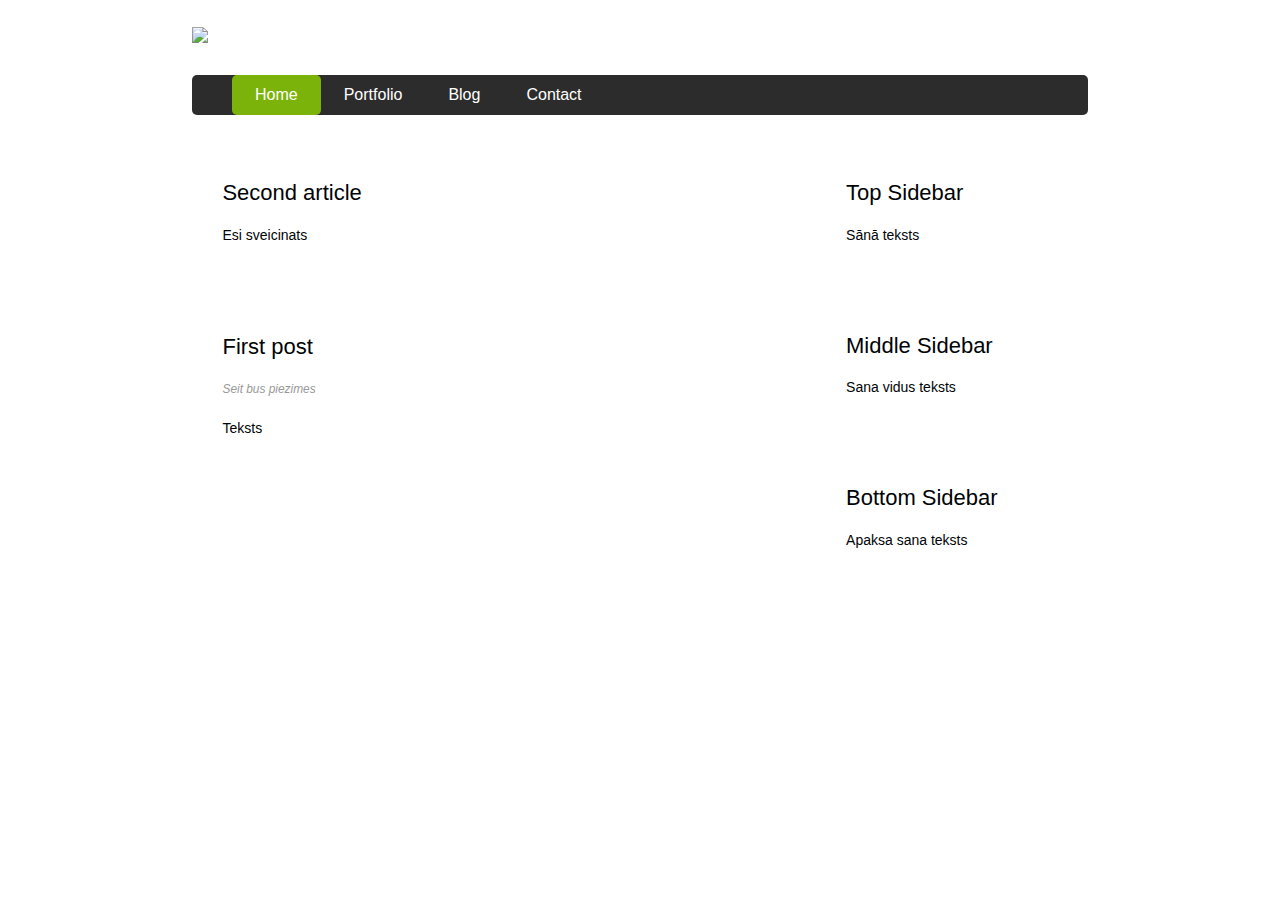
==== commit 95546e3d: "Update index.html" ====
--- a/index.html
+++ b/index.html
@@ -1,85 +1,87 @@
-<!doctype html>
-<!-- The Time Machine GitHub pages theme was designed and developed by Jon Rohan, on Feb 7, 2012. -->
-<!-- Follow him for fun. http://twitter.com/jonrohan. Tail his code on https://github.com/jonrohan -->
-<html>
-<head>
-  <meta charset="utf-8">
-  <meta http-equiv="X-UA-Compatible" content="IE=edge,chrome=1">
-
-  <link rel="stylesheet" href="stylesheets/stylesheet.css" media="screen">
-  <link rel="stylesheet" href="stylesheets/github-dark.css">
-  <script type="text/javascript" src="https://ajax.googleapis.com/ajax/libs/jquery/1.7.1/jquery.min.js"></script>
-  <script type="text/javascript" src="javascripts/script.js"></script>
-
-  <title>Skolasdarbs</title>
-  <meta name="description" content="responsive_new">
-
-  <meta name="viewport" content="width=device-width,initial-scale=1">
-
-</head>
-
-<body>
-
-  <div class="wrapper">
-    <header>
-      <h1 class="title">Skolasdarbs</h1>
-    </header>
-    <div id="container">
-      <p class="tagline">responsive_new</p>
-      <div id="main" role="main">
-        <div class="download-bar">
-        <div class="inner">
-          <a href="https://github.com/holmsjanis/skolasdarbs/tarball/master" class="download-button tar"><span>Download</span></a>
-          <a href="https://github.com/holmsjanis/skolasdarbs/zipball/master" class="download-button zip"><span>Download</span></a>
-          <a href="https://github.com/holmsjanis/skolasdarbs" class="code">View Skolasdarbs on GitHub</a>
-        </div>
-        <span class="blc"></span><span class="trc"></span>
-        </div>
-        <article class="markdown-body">
-          <h3>
-<a id="welcome-to-github-pages" class="anchor" href="#welcome-to-github-pages" aria-hidden="true"><span aria-hidden="true" class="octicon octicon-link"></span></a>Welcome to GitHub Pages.</h3>
-
-<p>This automatic page generator is the easiest way to create beautiful pages for all of your projects. Author your page content here <a href="https://guides.github.com/features/mastering-markdown/">using GitHub Flavored Markdown</a>, select a template crafted by a designer, and publish. After your page is generated, you can check out the new <code>gh-pages</code> branch locally. If you’re using GitHub Desktop, simply sync your repository and you’ll see the new branch.</p>
-
-<h3>
-<a id="designer-templates" class="anchor" href="#designer-templates" aria-hidden="true"><span aria-hidden="true" class="octicon octicon-link"></span></a>Designer Templates</h3>
-
-<p>We’ve crafted some handsome templates for you to use. Go ahead and click 'Continue to layouts' to browse through them. You can easily go back to edit your page before publishing. After publishing your page, you can revisit the page generator and switch to another theme. Your Page content will be preserved.</p>
-
-<h3>
-<a id="creating-pages-manually" class="anchor" href="#creating-pages-manually" aria-hidden="true"><span aria-hidden="true" class="octicon octicon-link"></span></a>Creating pages manually</h3>
-
-<p>If you prefer to not use the automatic generator, push a branch named <code>gh-pages</code> to your repository to create a page manually. In addition to supporting regular HTML content, GitHub Pages support Jekyll, a simple, blog aware static site generator. Jekyll makes it easy to create site-wide headers and footers without having to copy them across every page. It also offers intelligent blog support and other advanced templating features.</p>
-
-<h3>
-<a id="authors-and-contributors" class="anchor" href="#authors-and-contributors" aria-hidden="true"><span aria-hidden="true" class="octicon octicon-link"></span></a>Authors and Contributors</h3>
-
-<p>You can @mention a GitHub username to generate a link to their profile. The resulting <code>&lt;a&gt;</code> element will link to the contributor’s GitHub Profile. For example: In 2007, Chris Wanstrath (<a href="https://github.com/defunkt" class="user-mention">@defunkt</a>), PJ Hyett (<a href="https://github.com/pjhyett" class="user-mention">@pjhyett</a>), and Tom Preston-Werner (<a href="https://github.com/mojombo" class="user-mention">@mojombo</a>) founded GitHub.</p>
-
-<h3>
-<a id="support-or-contact" class="anchor" href="#support-or-contact" aria-hidden="true"><span aria-hidden="true" class="octicon octicon-link"></span></a>Support or Contact</h3>
-
-<p>Having trouble with Pages? Check out our <a href="https://help.github.com/pages">documentation</a> or <a href="https://github.com/contact">contact support</a> and we’ll help you sort it out.</p>
-        </article>
-      </div>
-    </div>
-    <footer>
-      <div class="owner">
-      <p><a href="https://github.com/holmsjanis" class="avatar"><img src="https://avatars2.githubusercontent.com/u/23398047?v=3&amp;s=60" width="48" height="48"></a> <a href="https://github.com/holmsjanis">holmsjanis</a> maintains <a href="https://github.com/holmsjanis/skolasdarbs">Skolasdarbs</a></p>
-
-
-      </div>
-      <div class="creds">
-        <small>This page generated using <a href="https://pages.github.com/">GitHub Pages</a><br>theme by <a href="https://twitter.com/jonrohan/">Jon Rohan</a></small>
-      </div>
-    </footer>
-  </div>
-  <div class="current-section">
-    <a href="#top">Scroll to top</a>
-    <a href="https://github.com/holmsjanis/skolasdarbs/tarball/master" class="tar">tar</a><a href="https://github.com/holmsjanis/skolasdarbs/zipball/master" class="zip">zip</a><a href="" class="code">source code</a>
-    <p class="name"></p>
-  </div>
-
-  
-</body>
-</html>
+
+<!DOCTYPE html>
+<html lang="en">
+<head>
+	<title>Skolasdarbs_v2</title>
+	<meta charset="utf-8" />
+	<link rel="stylesheet" href="style.css" type="text/css" />
+		
+		<link rel="icon" href="images/favicon.ico" type="image/x-icon" />
+
+	<meta name="viewport" content="width=device-width, initial-scale=1.0">
+
+</head>
+
+<body class="body">
+	
+	<header class="mainHeader">
+		<img src="img/logo.png">
+		<nav><ul>
+			<li class="active"><a href="http://jh.id.lv">Home</a></li>
+			<li><a href="#">Portfolio</a></li>
+			<li><a href="#">Blog</a></li>
+			<li><a href="#">Contact</a></li>
+		</ul></nav>
+	</header>
+		
+	<div class="mainContent">
+		<div class="content">	
+				<article class="topcontent">	
+					<header>
+						<h2>Second article</h2>
+					</header>
+					
+					<footer>
+						<p class="post-info"></p>
+					</footer>
+					
+					<content>
+						<p>Esi sveicinats</p>
+					</content>
+					
+				</article>
+
+				<article class="bottomcontent">	
+					<header>
+						<h2>First post</h2>
+					</header>
+
+					<footer>
+						<p class="post-info">Seit bus piezimes</p>
+					</footer>
+					
+					<content>
+						<p>Teksts</p>
+					</content>
+				
+				</article>
+		</div>
+			
+				<aside class="top-sidebar">
+					<article>
+					<h2>Top Sidebar</h2>
+					<p>Sānā teksts</p>
+				    </article>
+				</aside>
+				
+				<aside class="middle-sidebar">
+					<article>
+					<h2>Middle Sidebar</h2>
+						<p>Sana vidus teksts</p>
+					</article>
+				</aside>				
+
+				<aside class="bottom-sidebar">
+					<article>
+					<h2>Bottom Sidebar</h2>
+						<p>Apaksa sana teksts</p>				  
+					</article>
+				</aside>	
+	</div>
+	
+	<footer class="mainFooter">
+		<p>Blood.Lv &copy; 2016  -GV-  </p>
+	</footer>
+
+</body>
+</html>
--- a/style.css
+++ b/style.css
@@ -0,0 +1,399 @@
+
+/* ===========================
+   ======= Body style ======== 
+   =========================== */
+   
+body {
+	background-image: url('images/back4.jpg');
+	color: #000305;
+	font-size: 87.5%; /* Base font size: 14px */
+	font-family: 'Trebuchet MS', Trebuchet, 'Lucida Sans Unicode', 'Lucida Grande', 'Lucida Sans', Arial, sans-serif;
+	line-height: 1.429;
+	margin: 0;
+	padding: 0;
+	text-align: left;
+	 no-repeat center center fixed;
+	  -webkit-background-size: cover;
+    -moz-background-size: cover;
+    -o-background-size: cover;
+    background-size: cover;
+   background-repeat: no-repeat;
+    background-attachment: fixed;
+    
+	}
+	
+.body {
+	clear: both; 
+	margin: 0 auto; 
+	width: 70%;
+}
+	
+/* ===========================
+   ========= Headings ======== 
+   =========================== */
+h2 {font-size: 1.571em}	/* 22px */
+h3 {font-size: 1.429em}	/* 20px */
+h4 {font-size: 1.286em}	/* 18px */
+h5 {font-size: 1.143em}	/* 16px */
+h6 {font-size: 1em}		/* 14px */
+
+h2, h3, h4, h5, h6 {
+	font-weight: 400;
+	line-height: 1.1;
+	margin-bottom: .8em;
+}
+
+/* ===========================
+   ======= Anchor style ====== 
+   =========================== */
+a {
+	outline: 0;
+	}
+
+a img {
+	border: 0px; 
+	text-decoration: none;
+}
+
+a:link, a:visited {
+	color: #CF5C3F;
+	padding: 0 1px;
+	text-decoration: none;
+}
+
+a:hover, a:active {
+	background-color: #CF5C3F;
+	color: #fff;
+	text-decoration: none;
+}
+
+/* ===========================
+   ===== Main Navigation ===== 
+   =========================== */
+   
+.mainHeader nav {
+	background: #2d2c2c;
+	font-size: 1.143em;
+	height: 40px;
+	line-height: 30px;
+	margin: 0 auto 30px auto;
+	text-align: center;
+	border-radius: 5px;
+	-moz-border-radius: 5px;
+	-webkit-border-radius: 5px;
+}
+	
+.mainHeader nav ul {
+	list-style: none; 
+	margin: 0 auto;
+}
+
+.mainHeader nav ul li {
+	float: left; 
+	display: inline; 
+}
+	
+.mainHeader nav a:link, .mainHeader nav a:visited {
+	color: #fff;
+	display: inline-block;
+	height: 30px;
+	padding: 5px 23px;
+	text-decoration: none;
+}
+.mainHeader nav a:hover, .mainHeader nav a:active,
+.mainHeader nav .active a:link, .mainHeader nav .active a:visited {
+	background: #7cb30b;
+	color: #fff;
+	text-shadow: none !important;
+}
+	
+.mainHeader nav li a {
+	border-radius: 5px;
+	-moz-border-radius: 5px;
+	-webkit-border-radius: 5px;
+}
+
+.mainHeader img {
+	width: 30%;
+	height: auto;
+	margin: 3% 0;
+}
+
+/* ===========================
+   ======= Content Area ====== 
+   =========================== */
+
+.mainContent {
+	overflow: hidden;
+	line-height: 25px;
+	border-radius: 5px;
+	-moz-border-radius: 5px;
+	-webkit-border-radius: 5px;
+}
+
+.topcontent {
+	background-color: #FFF;
+	border-radius: 5px;
+	-moz-border-radius: 5px;
+	-webkit-border-radius: 5px;	
+	padding: 3% 5%;	
+	margin-bottom: 3%;
+}
+
+.bottomcontent {
+	background-color: #FFF;	
+	border-radius: 5px;
+	-moz-border-radius: 5px;
+	-webkit-border-radius: 5px;	
+	padding: 3% 5%;
+}
+
+.content {
+	width: 68%;
+	float: left;
+	border-radius: 5px;
+	-moz-border-radius: 5px;
+	-webkit-border-radius: 5px;	
+}
+
+.post-info {
+	font-style: italic;
+	color: #999;
+	font-size: 85%;
+}
+
+/* ===========================
+   ======== Sidebar ========== 
+   =========================== */
+
+.top-sidebar {
+	width: 24%;
+	float: left;
+	margin-left: 2%;
+	border-radius: 5px;
+	-moz-border-radius: 5px;
+	-webkit-border-radius: 5px;	
+	background-color: #FFF;	
+	padding: 2% 3%;
+	margin-bottom: 2%;
+}
+
+.middle-sidebar {
+	width: 24%;
+	float: left;
+	margin-left: 2%;
+	border-radius: 5px;
+	-moz-border-radius: 5px;
+	-webkit-border-radius: 5px;	
+	background-color: #FFF;	
+	padding: 2% 3%;
+	margin-bottom: 2%;
+}
+
+.bottom-sidebar {
+	width: 24%;
+	float: left;
+	margin-left: 2%;
+	border-radius: 5px;
+	-moz-border-radius: 5px;
+	-webkit-border-radius: 5px;	
+	background-color: #FFF;	
+	padding: 2% 3%;
+}
+
+/* ===========================
+   ========= Footer ========== 
+   =========================== */
+
+.mainFooter {
+	width: 100%;
+	float: left;
+	margin-top: 2%;
+	margin-bottom: 2%;
+	padding-left: 0;
+	 background-image: url("images/footer.gif");
+	border-radius: 5px;
+	-moz-border-radius: 5px;
+	-webkit-border-radius: 5px;	
+	color: #FFF;	
+	text-align: center;
+}
+
+.mainFooter p {
+	width: 91%;
+	margin: 2% auto;
+}
+
+/* ===========================
+   ====== Media Queries ====== 
+   =========================== */
+
+@media only screen and (min-width : 150px) and (max-width : 780px)
+{
+	.body {
+		clear: both; 
+		margin: 0 auto; 
+		width: 90%;
+		font-size: 90%;
+	}
+	
+	.mainHeader nav {
+		background: #666;
+		font-size: 1.143em;
+		height: 160px;
+		line-height: 30px;
+		margin-bottom: 0;
+		border-radius: 5px;
+		-moz-border-radius: 5px;
+		-webkit-border-radius: 5px;
+	}
+		
+	.mainHeader nav ul {
+		list-style: none; 
+		margin: 0 auto;
+		padding-left: 0;
+	}
+	
+	.mainHeader nav li {
+		margin-left: 0 auto;
+		width: 100%;
+	}
+	
+	.mainHeader nav a:link, .mainHeader nav a:visited {
+		color: #FFF;
+		display: block;
+		height: 30px;
+		padding: 5px 0;
+		text-decoration: none;
+	}
+	
+	.mainHeader nav a:active,
+	.mainHeader nav .active a:link, .mainHeader nav .active a:visited {
+		background: #CF5C3F;
+		color: #fff;
+		text-shadow: none !important;
+	}
+		
+	.mainHeader nav li a {
+		border-radius: 5px;
+		-moz-border-radius: 5px;
+		-webkit-border-radius: 5px;
+			
+		border-radius: 5px;
+		-moz-border-radius: 5px;
+		-webkit-border-radius: 5px;
+	}
+	
+	.mainHeader img {
+		width: 100%;
+		height: auto;
+		margin-bottom: 3%;
+	}
+	
+	.mainContent {
+		overflow: hidden;
+		line-height: 25px;
+		border-radius: 5px;
+		-moz-border-radius: 5px;
+		-webkit-border-radius: 5px;
+		margin-top: 4%;
+		margin-bottom: 2%;
+	}
+	
+	.topcontent {
+		background-color: #FFF;
+		border-radius: 5px;
+		-moz-border-radius: 5px;
+		-webkit-border-radius: 5px;	
+		padding: 2% 5%;
+		margin-bottom: 4%;
+	}
+	
+	.bottomcontent {
+		background-color: #FFF;	
+		border-radius: 5px;
+		-moz-border-radius: 5px;
+		-webkit-border-radius: 5px;	
+		padding: 2% 5%;
+	}
+	
+	.content {
+		width: 100%;
+		float: left;
+		border-radius: 5px;
+		-moz-border-radius: 5px;
+		-webkit-border-radius: 5px;	
+	}	
+
+	.post-info {
+		display: none;
+	}
+	
+	.top-sidebar {
+		width: 86%;
+		float: left;
+		border-radius: 5px;
+		-moz-border-radius: 5px;
+		-webkit-border-radius: 5px;	
+		background-color: #FFF;	
+		margin-top: 4%;
+		margin-left: 0;
+		padding: 0 7%;
+		margin-bottom: 0;		
+	}
+	
+	.top-sidebar p {
+		width: 90%;
+	}
+
+	.middle-sidebar {
+		width: 86%;
+		float: left;
+		border-radius: 5px;
+		-moz-border-radius: 5px;
+		-webkit-border-radius: 5px;	
+		background-color: #FFF;	
+		margin-top: 4%;
+		margin-left: 0;
+		padding: 0 7%;
+		margin-bottom: 0;	
+	}
+	
+	.middle-sidebar p {
+		width: 90%;
+	}
+	
+	.bottom-sidebar {
+		width: 86%;
+		float: left;
+		border-radius: 5px;
+		-moz-border-radius: 5px;
+		-webkit-border-radius: 5px;	
+		background-color: #FFF;	
+		margin-top: 4%;
+		margin-left: 0%;
+		padding: 0 7%;
+		margin-bottom: 1%;
+	}
+	
+	.bottom-sidebar p {
+		width: 90%;
+	}
+		
+	.mainFooter {
+		width: 100%;
+		float: left;
+		margin: 2% 0;
+		padding-left: 0;
+		 background-image: url("images/footer.gif");
+		border-radius: 5px;
+		-moz-border-radius: 5px;
+		-webkit-border-radius: 5px;	
+		color: #FFF;	
+	}
+	
+	.mainFooter p {
+		width: 86%;
+		margin: 2% auto;
+	}
+}